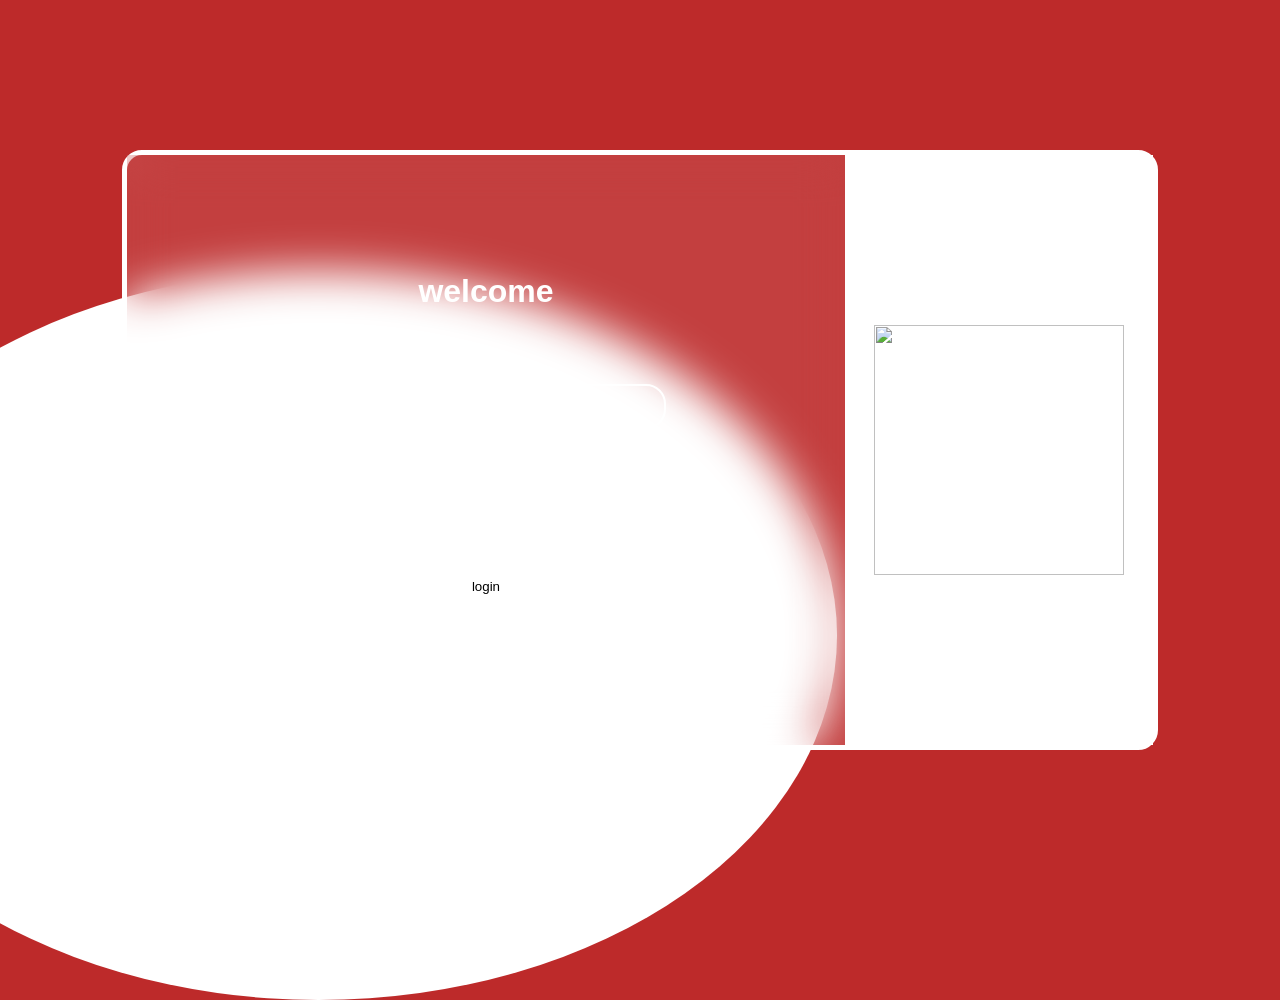
==== 07/index.html @ 9e63ff64 "html bug fix" ====
<!DOCTYPE html>
<html lang="en" dir="ltr">
  <head>
    <meta charset="UTF-8" />
    <meta name="viewport" content="width=device-width, initial-scale=1.0" />
    <title>Document</title>
    <link rel="stylesheet" href="style.css" />
  </head>
  <body>
    <div class="circle_1"></div>
    <div class="login_page">
      <form action="">
        <h1>welcome</h1>
        <div class="form-group">
          <label for="">username</label>
          <input type="text" />
        </div>
        <div class="form-group">
          <label for="">password</label>
          <input type="password" />
        </div>
        <div class="button-form">
          <button>login</button>
        </div>
        <div class="buttom-form">
          <a href=""> create your new account </a>
        </div>
      </form>
      <div class="login-img">
        <img src="login_glass/img/login.jpg" width="250" height="250" alt="" />
      </div>
    </div>
  </body>
</html>
---- 07/style.css ----
* {
  margin: 0;
  padding: 0;
  box-sizing: border-box;
}
body {
  background-color: #bd2a2a;
  display: flex;
  align-items: center;
  justify-content: center;
  height: 100vh;
  font-family: Verdana, Geneva, Tahoma, sans-serif;
}

.circle_1 {
  background-color: #ffff;
  width: 81%;
  max-width: 1200px;
  height: 81%;
  display: flex;
  align-items: center;
  position: absolute;
  bottom: -100px;
  left: -200px;
  border-radius: 50%;
}

.login_page {
  /* background: aqua; */
  width: 81%;
  max-width: 1200px;
  height: 600px;
  display: flex;
  align-items: center;
  z-index: 1;
  border: 5px solid #fff;
  border-radius: 20px;
  -webkit-border-radius: 20px;
  -moz-border-radius: 20px;
  -ms-border-radius: 20px;
  -o-border-radius: 20px;
}

.login_page form {
  background-color: rgba(255, 255, 255, 0.1);
  backdrop-filter: blur(22px);
  width: 70%;
  height: 100%;
  display: flex;
  align-items: center;
  justify-content: center;
  flex-direction: column;
}

.login_page form h1 {
  color: #ffff;
  margin-bottom: 3rem;
}
.form-group {
  display: flex;
  flex-direction: column;
  margin-bottom: 2rem;
  width: 50%;
}
.form-group label {
  margin-bottom: 0.5rem;
  font-weight: bold;
  color: #fff;
}
.form-group input {
  border: 2px solid #fff;
  background-color: transparent;
  height: 45px;
  border-radius: 20px;
  -webkit-border-radius: 20px;
  -moz-border-radius: 20px;
  -ms-border-radius: 20px;
  -o-border-radius: 20px;
}
.login-img {
  width: 30%;
  display: flex;
  align-items: center;
  justify-content: center;
  height: 100%;
  background-color: #fff;
}
.login-img img {
  object-fit: cover;
}
.button-form {
  width: 50%;
}

.button-form button {
  border: none;
  background-color: #fff;
  width: 100%;
  height: 45px;
  border-radius: 20px;
  -webkit-border-radius: 20px;
  -moz-border-radius: 20px;
  -ms-border-radius: 20px;
  -o-border-radius: 20px;
}
.buttom-form a {
  text-decoration: none;
  color: #fff;
  font-weight: 700;
  font-size: 1rem;
}
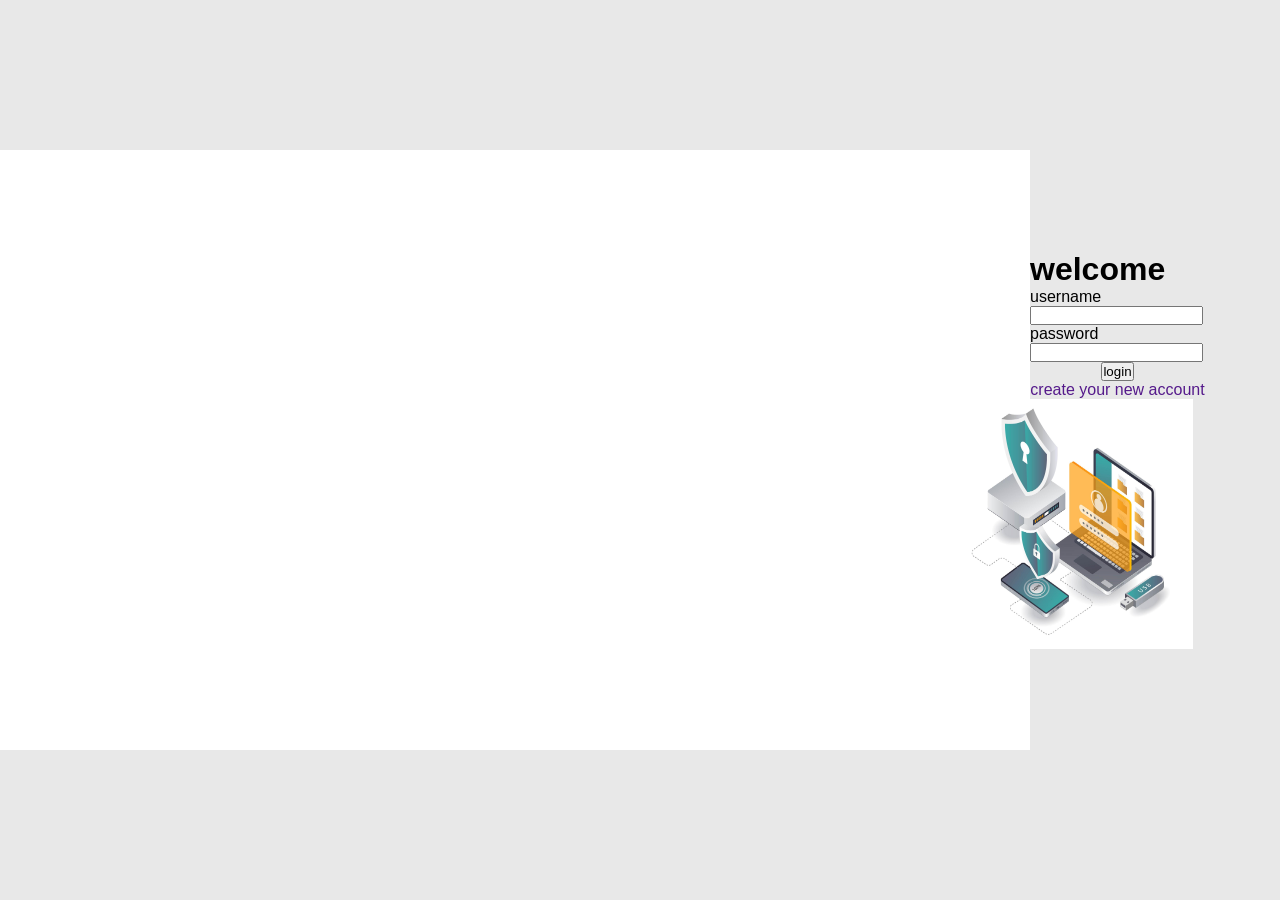
==== commit ebe2e9de: "update new" ====
--- a/07/index.html
+++ b/07/index.html
@@ -1,34 +1,40 @@
 <!DOCTYPE html>
 <html lang="en" dir="ltr">
-  <head>
-    <meta charset="UTF-8" />
-    <meta name="viewport" content="width=device-width, initial-scale=1.0" />
+<head>
+    <meta charset="UTF-8">
+    <meta name="viewport" content="width=device-width, initial-scale=1.0">
     <title>Document</title>
-    <link rel="stylesheet" href="style.css" />
-  </head>
-  <body>
-    <div class="circle_1"></div>
+    <link rel="stylesheet" href="style.css">
+</head>
+<body>
+  
+     <div class="circle_1"></div>
+    
     <div class="login_page">
-      <form action="">
-        <h1>welcome</h1>
-        <div class="form-group">
-          <label for="">username</label>
-          <input type="text" />
-        </div>
-        <div class="form-group">
-          <label for="">password</label>
-          <input type="password" />
-        </div>
-        <div class="button-form">
-          <button>login</button>
-        </div>
-        <div class="buttom-form">
-          <a href=""> create your new account </a>
-        </div>
-      </form>
-      <div class="login-img">
-        <img src="login_glass/img/login.jpg" width="250" height="250" alt="" />
-      </div>
-    </div>
-  </body>
-</html>
+            <h1>welcome</h1>
+            <form action="">
+                <div class="form-group">
+                    <label for="">username</label>
+                    <input type="text">
+                </div>
+                <div class="form-group">
+                    <label for="">password</label>
+                    <input type="password">
+                </div>
+                <div class="button-form">
+                    <button>login</button>
+                </div>
+                <div class="buttom-form">
+                    <a href="">
+                        create your new account
+                    </a>
+        
+                </div>
+            </form>
+            <div class="login-img">
+                <img src="login_glass/img/login.jpg" width="250" height="250" alt="">
+            </div>
+    </div>    
+    
+</body>
+</html>
--- a/07/style.css
+++ b/07/style.css
@@ -1,111 +1,49 @@
 * {
-  margin: 0;
-  padding: 0;
-  box-sizing: border-box;
+margin: 0;
+padding: 0;
+box-sizing: border-box;
 }
 body {
-  background-color: #bd2a2a;
-  display: flex;
-  align-items: center;
-  justify-content: center;
-  height: 100vh;
-  font-family: Verdana, Geneva, Tahoma, sans-serif;
+    background-color: #e8e8e8;
+    display: flex;
+    align-items: center;
+    justify-content: center;
+    height: 100vh;
+    font-family: Verdana, Geneva, Tahoma, sans-serif;
 }
 
 .circle_1 {
-  background-color: #ffff;
-  width: 81%;
-  max-width: 1200px;
-  height: 81%;
-  display: flex;
-  align-items: center;
-  position: absolute;
-  bottom: -100px;
-  left: -200px;
-  border-radius: 50%;
+    background-color: #ffff;
+    width: 81%;
+    max-width: 1200px;
+    height: 600px;
+    display: flex;
+    align-items: center;
+
 }
+ 
+.login_page form {
+    width: 70%;
+    height: 100%;
+    display: flex;
+    align-items: center;
+    justify-content: center;
+    flex-direction: column;
 
-.login_page {
-  /* background: aqua; */
-  width: 81%;
-  max-width: 1200px;
-  height: 600px;
-  display: flex;
-  align-items: center;
-  z-index: 1;
-  border: 5px solid #fff;
-  border-radius: 20px;
-  -webkit-border-radius: 20px;
-  -moz-border-radius: 20px;
-  -ms-border-radius: 20px;
-  -o-border-radius: 20px;
-}
-
-.login_page form {
-  background-color: rgba(255, 255, 255, 0.1);
-  backdrop-filter: blur(22px);
-  width: 70%;
-  height: 100%;
-  display: flex;
-  align-items: center;
-  justify-content: center;
-  flex-direction: column;
 }
 
 .login_page form h1 {
-  color: #ffff;
-  margin-bottom: 3rem;
-}
-.form-group {
-  display: flex;
-  flex-direction: column;
-  margin-bottom: 2rem;
-  width: 50%;
-}
-.form-group label {
-  margin-bottom: 0.5rem;
-  font-weight: bold;
-  color: #fff;
-}
-.form-group input {
-  border: 2px solid #fff;
-  background-color: transparent;
-  height: 45px;
-  border-radius: 20px;
-  -webkit-border-radius: 20px;
-  -moz-border-radius: 20px;
-  -ms-border-radius: 20px;
-  -o-border-radius: 20px;
-}
-.login-img {
-  width: 30%;
-  display: flex;
-  align-items: center;
-  justify-content: center;
-  height: 100%;
-  background-color: #fff;
-}
-.login-img img {
-  object-fit: cover;
-}
-.button-form {
-  width: 50%;
+    color: #ffff;
+    margin-bottom: 3rem;
 }
 
-.button-form button {
-  border: none;
-  background-color: #fff;
-  width: 100%;
-  height: 45px;
-  border-radius: 20px;
-  -webkit-border-radius: 20px;
-  -moz-border-radius: 20px;
-  -ms-border-radius: 20px;
-  -o-border-radius: 20px;
+.login-img {
+    width: 30%;
+    display: flex;
+    align-items: center;
+    justify-content: center;
 }
-.buttom-form a {
-  text-decoration: none;
-  color: #fff;
-  font-weight: 700;
-  font-size: 1rem;
-}
+
+a {
+    text-decoration: none;
+}
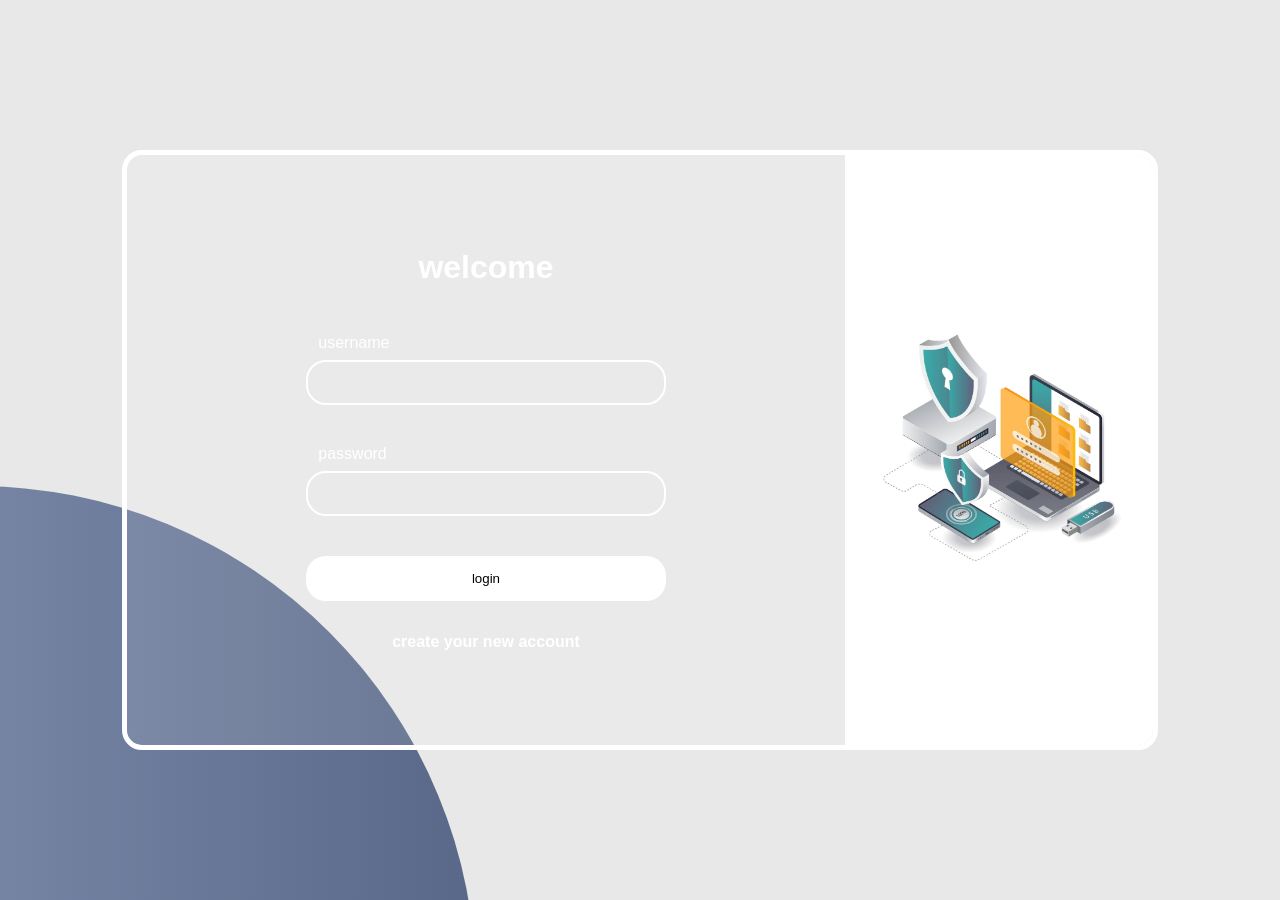
==== commit 0a6d213d: "update 07 prj" ====
--- a/07/index.html
+++ b/07/index.html
@@ -1,40 +1,35 @@
 <!DOCTYPE html>
 <html lang="en" dir="ltr">
-<head>
-    <meta charset="UTF-8">
-    <meta name="viewport" content="width=device-width, initial-scale=1.0">
+  <head>
+    <meta charset="UTF-8" />
+    <meta name="viewport" content="width=device-width, initial-scale=1.0" />
     <title>Document</title>
-    <link rel="stylesheet" href="style.css">
-</head>
-<body>
-  
-     <div class="circle_1"></div>
-    
+    <link rel="stylesheet" href="style.css" />
+  </head>
+  <body>
+    <div class="circle_1"></div>
+
     <div class="login_page">
-            <h1>welcome</h1>
-            <form action="">
-                <div class="form-group">
-                    <label for="">username</label>
-                    <input type="text">
-                </div>
-                <div class="form-group">
-                    <label for="">password</label>
-                    <input type="password">
-                </div>
-                <div class="button-form">
-                    <button>login</button>
-                </div>
-                <div class="buttom-form">
-                    <a href="">
-                        create your new account
-                    </a>
-        
-                </div>
-            </form>
-            <div class="login-img">
-                <img src="login_glass/img/login.jpg" width="250" height="250" alt="">
-            </div>
-    </div>    
-    
-</body>
-</html>+      <form action="">
+        <h1>welcome</h1>
+        <div class="form-group">
+          <label for="">username</label>
+          <input type="text" />
+        </div>
+        <div class="form-group">
+          <label for="">password</label>
+          <input type="password" />
+        </div>
+        <div class="button-form">
+          <button>login</button>
+        </div>
+        <div class="buttom-form">
+          <a href=""> create your new account </a>
+        </div>
+      </form>
+      <div class="login-img">
+        <img src="login_glass/img/login.jpg" width="250" height="250" alt="" />
+      </div>
+    </div>
+  </body>
+</html>
--- a/07/style.css
+++ b/07/style.css
@@ -1,49 +1,137 @@
 * {
-margin: 0;
-padding: 0;
-box-sizing: border-box;
+  margin: 0;
+  padding: 0;
+  box-sizing: border-box;
 }
 body {
-    background-color: #e8e8e8;
-    display: flex;
-    align-items: center;
-    justify-content: center;
-    height: 100vh;
-    font-family: Verdana, Geneva, Tahoma, sans-serif;
+  background-color: #e8e8e8;
+  display: flex;
+  align-items: center;
+  justify-content: center;
+  height: 100vh;
+  font-family: Verdana, Geneva, Tahoma, sans-serif;
 }
 
+input:focus,
+input:active {
+  outline: 0;
+}
 .circle_1 {
-    background-color: #ffff;
-    width: 81%;
-    max-width: 1200px;
-    height: 600px;
-    display: flex;
-    align-items: center;
+  width: 1000px;
+  height: 1000px;
+  position: fixed;
+  background-image: linear-gradient(to right, #94a3c2, #596888);
+  z-index: -1;
+  border-radius: 100%;
+  left: -9rem;
+  top: 54%;
+  transform: translate(-38%);
+  -webkit-transform: translate(-38%);
+  -moz-transform: translate(-38%);
+  -ms-transform: translate(-38%);
+  -o-transform: translate(-38%);
+}
+.login_page {
+  /* background-color: #1e33e9; */
+  width: 81%;
+  max-width: 1200px;
+  height: 600px;
+  display: flex;
+  align-items: center;
+  border-radius: 20px;
+  -webkit-border-radius: 20px;
+  -moz-border-radius: 20px;
+  -ms-border-radius: 20px;
+  -o-border-radius: 20px;
+  border: 5px solid #fff;
+  overflow: hidden;
+}
 
-}
- 
 .login_page form {
-    width: 70%;
-    height: 100%;
-    display: flex;
-    align-items: center;
-    justify-content: center;
-    flex-direction: column;
-
+  width: 70%;
+  height: 100%;
+  display: flex;
+  align-items: center;
+  justify-content: center;
+  flex-direction: column;
+  background-color: rgba(255, 255, 255, 0.1);
+  backdrop-filter: blur (22px);
 }
 
 .login_page form h1 {
-    color: #ffff;
-    margin-bottom: 3rem;
+  color: #fff;
+  margin-bottom: 3rem;
 }
 
 .login-img {
-    width: 30%;
-    display: flex;
-    align-items: center;
-    justify-content: center;
+  width: 30%;
+  display: flex;
+  align-items: center;
+  justify-content: center;
+  height: 100%;
+  background-color: #fff;
+}
+.login-img img {
+  object-fit: cover;
 }
 
-a {
-    text-decoration: none;
-}+.form-group {
+  display: flex;
+  flex-direction: column;
+  margin-bottom: 2rem;
+  width: 50%;
+}
+.form-group label {
+  margin-bottom: 0.5rem;
+  color: #fff;
+  padding-left: 12px;
+}
+
+.form-group input {
+  margin-bottom: 0.5rem;
+  border: 2px solid #fff;
+  background-color: transparent;
+  height: 45px;
+  border-radius: 20px;
+  -webkit-border-radius: 20px;
+  -moz-border-radius: 20px;
+  -ms-border-radius: 20px;
+  -o-border-radius: 20px;
+}
+
+.button-form {
+  width: 50%;
+}
+
+.button-form button {
+  border: none;
+  background-color: #fff;
+  width: 100%;
+  height: 45px;
+  border-radius: 20px;
+  -moz-border-radius: 20px;
+  -ms-border-radius: 20px;
+  -o-border-radius: 20px;
+  -webkit-border-radius: 20px;
+  margin-bottom: 2rem;
+}
+
+.buttom-form a {
+  text-decoration: none;
+  color: #fff;
+  font-weight: 700;
+  font-size: 1rem;
+}
+
+@media screen and (max-width: 768px) {
+  .login-img {
+    display: none;
+  }
+  .login_page form {
+    width: 100%;
+  }
+  .form-group,
+  .button-form {
+    width: 80%;
+  }
+}
